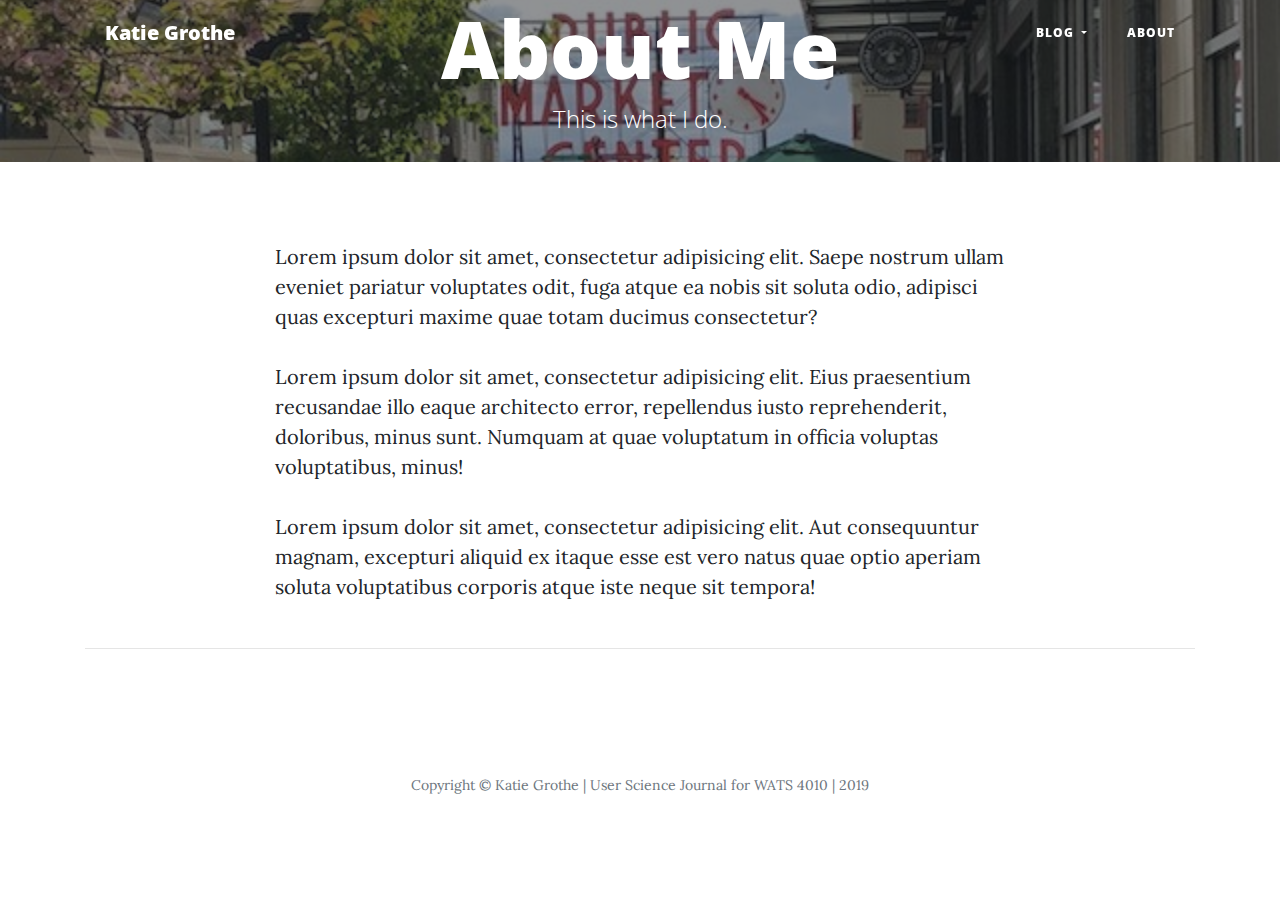
==== about.html @ 770133ce "Added post 4" ====
<!DOCTYPE html>
<html lang="en">

<head>

  <!-- Global site tag (gtag.js) - Google Analytics -->
<script async src="https://www.googletagmanager.com/gtag/js?id=UA-137801907-1"></script>
<script>
  window.dataLayer = window.dataLayer || [];
  function gtag(){dataLayer.push(arguments);}
  gtag('js', new Date());

  gtag('config', 'UA-137801907-1');
</script>

  <meta charset="utf-8">
  <meta name="viewport" content="width=device-width, initial-scale=1, shrink-to-fit=no">
  <meta name="description" content="">
  <meta name="author" content="">

  <title>Clean Blog - Start Bootstrap Theme</title>

  <!-- Bootstrap core CSS -->
  <link href="https://stackpath.bootstrapcdn.com/bootstrap/4.3.1/css/bootstrap.min.css " rel="stylesheet">

  <!-- Custom fonts for this template -->
  <link rel="stylesheet" href="https://use.fontawesome.com/releases/v5.7.2/css/all.css" integrity="sha384-fnmOCqbTlWIlj8LyTjo7mOUStjsKC4pOpQbqyi7RrhN7udi9RwhKkMHpvLbHG9Sr"
    crossorigin="anonymous">
  <link href='https://fonts.googleapis.com/css?family=Lora:400,700,400italic,700italic' rel='stylesheet' type='text/css'>
  <link href='https://fonts.googleapis.com/css?family=Open+Sans:300italic,400italic,600italic,700italic,800italic,400,300,600,700,800'
    rel='stylesheet' type='text/css'>
  <link href="css/clean-blog.min.css" rel="stylesheet">

</head>

<body>

  <!-- Navigation -->
  <nav class="navbar navbar-expand-lg navbar-light fixed-top" id="mainNav">
    <div class="container">
      <a class="navbar-brand" href="index.html">Katie Grothe</a>
      <button class="navbar-toggler navbar-toggler-right" type="button" data-toggle="collapse" data-target="#navbarResponsive"
        aria-controls="navbarResponsive" aria-expanded="false" aria-label="Toggle navigation">
        Menu
        <i class="fas fa-bars"></i>
      </button>
      <div class="collapse navbar-collapse" id="navbarResponsive">
        <ul class="navbar-nav ml-auto">
          <!-- <li class="nav-item">
            <a class="nav-link" href="index.html">Home</a>
          </li> -->


          <li class="nav-item dropdown">
            <a class="nav-link dropdown-toggle" href="#" id="navbarDropdownBlog" data-toggle="dropdown" aria-haspopup="true"
              aria-expanded="false">
              Blog
            </a>
            <div class="dropdown-menu dropdown-menu-right" aria-labelledby="navbarDropdownBlog">
              <a class="dropdown-item" href="post1.html">Post 1</a>
              <a class="dropdown-item" href="post2.html">Post 2</a>
              <a class="dropdown-item" href="post3.html">Post 3</a>
              <a class="dropdown-item" href="post4.html">Post 4</a>
            </div>
           
          </li>
          <li class="nav-item">
            <a class="nav-link" href="about.html">About</a>
          </li>
        </ul>
      </div>
    </div>
  </nav>


  <!-- Page Header -->
  <header class="masthead" style="background-image: url('img/PikePlaceSign.jpg')">
    <div class="overlay"></div>
    <div class="container">
      <div class="row">
        <div class="col-lg-8 col-md-10 mx-auto">
          <div class="page-heading">
            <h1>About Me</h1>
            <span class="subheading">This is what I do.</span>
          </div>
        </div>
      </div>
    </div>
  </header>

  <!-- Main Content -->
  <div class="container">
    <div class="row">
      <div class="col-lg-8 col-md-12 mx-auto">
        <p>Lorem ipsum dolor sit amet, consectetur adipisicing elit. Saepe nostrum ullam eveniet pariatur voluptates
          odit, fuga atque ea nobis sit soluta odio, adipisci quas excepturi maxime quae totam ducimus consectetur?</p>
        <p>Lorem ipsum dolor sit amet, consectetur adipisicing elit. Eius praesentium recusandae illo eaque architecto
          error, repellendus iusto reprehenderit, doloribus, minus sunt. Numquam at quae voluptatum in officia voluptas
          voluptatibus, minus!</p>
        <p>Lorem ipsum dolor sit amet, consectetur adipisicing elit. Aut consequuntur magnam, excepturi aliquid ex
          itaque esse est vero natus quae optio aperiam soluta voluptatibus corporis atque iste neque sit tempora!</p>
      </div>
    </div>

    <hr>

    <!-- Footer -->
    <footer>
      <div class="container">
        <div class="row">
          <div class="col-lg-8 col-md-10 mx-auto">
            <ul class="list-inline text-center">
              <li class="list-inline-item">
                <a href="#">
                  <span class="fa-stack fa-lg">
                    <i class="fas fa-circle fa-stack-2x"></i>
                    <i class="fab fa-twitter fa-stack-1x fa-inverse"></i>
                  </span>
                </a>
              </li>
              <li class="list-inline-item">
                <a href="#">
                  <span class="fa-stack fa-lg">
                    <i class="fas fa-circle fa-stack-2x"></i>
                    <i class="fab fa-facebook-f fa-stack-1x fa-inverse"></i>
                  </span>
                </a>
              </li>
              <li class="list-inline-item">
                <a href="#">
                  <span class="fa-stack fa-lg">
                    <i class="fas fa-circle fa-stack-2x"></i>
                    <i class="fab fa-github fa-stack-1x fa-inverse"></i>
                  </span>
                </a>
              </li>
            </ul>
            <p class="copyright text-muted">Copyright &copy; Katie Grothe | User Science Journal for WATS 4010 | 2019</p>
          </div>
        </div>
      </div>
    </footer>

    <!-- Bootstrap core JavaScript -->
    <script src="https://code.jquery.com/jquery-3.3.1.slim.min.js" integrity="sha384-q8i/X+965DzO0rT7abK41JStQIAqVgRVzpbzo5smXKp4YfRvH+8abtTE1Pi6jizo"
      crossorigin="anonymous"></script>
    <script src="https://cdnjs.cloudflare.com/ajax/libs/popper.js/1.14.7/umd/popper.min.js" integrity="sha384-UO2eT0CpHqdSJQ6hJty5KVphtPhzWj9WO1clHTMGa3JDZwrnQq4sF86dIHNDz0W1"
      crossorigin="anonymous"></script>
    <script src="https://stackpath.bootstrapcdn.com/bootstrap/4.3.1/js/bootstrap.min.js" integrity="sha384-JjSmVgyd0p3pXB1rRibZUAYoIIy6OrQ6VrjIEaFf/nJGzIxFDsf4x0xIM+B07jRM"
      crossorigin="anonymous"></script>

    <!-- Custom scripts for this template -->
    <script src="js/clean-blog.min.js"></script>

    <!-- https://analytics.google.com/analytics/web/?utm_source=marketingplatform.google.com&utm_medium=et&utm_campaign=marketingplatform.google.com%2Fabout%2Fanalytics%2F#/realtime/rt-overview/a134146736w194098880p189585723/ -->
    <!-- https://support.google.com/analytics/answer/1042508 -->
    <!-- https://analytics.google.com/analytics/web/#/a134146736w194098880p189585723/admin/tracking/tracking-code/ -->


</body>

</html>
---- css/clean-blog.min.css ----
/*!
 * Start Bootstrap - Clean Blog v5.0.2 (https://startbootstrap.com/template-overviews/clean-blog)
 * Copyright 2013-2019 Start Bootstrap
 * Licensed under MIT (https://github.com/BlackrockDigital/startbootstrap-clean-blog/blob/master/LICENSE)
 */body{font-size:20px;color:#212529;font-family:Lora,'Times New Roman',serif}p{line-height:1.5;margin:30px 0}p a{text-decoration:underline}h1,h2,h3,h4,h5,h6{font-weight:800;font-family:'Open Sans','Helvetica Neue',Helvetica,Arial,sans-serif}a{color:#212529;-webkit-transition:all .2s;transition:all .2s}a:focus,a:hover{color:#0085a1}blockquote{font-style:italic;color:#868e96}.section-heading{font-size:36px;font-weight:700;margin-top:60px}.caption{font-size:14px;font-style:italic;display:block;margin:0;padding:10px;text-align:center;border-bottom-right-radius:5px;border-bottom-left-radius:5px}::-moz-selection{color:#fff;background:#0085a1;text-shadow:none}::selection{color:#fff;background:#0085a1;text-shadow:none}img::-moz-selection{color:#fff;background:0 0}img::selection{color:#fff;background:0 0}img::-moz-selection{color:#fff;background:0 0}#mainNav{position:absolute;border-bottom:1px solid #e9ecef;background-color:#fff;font-family:'Open Sans','Helvetica Neue',Helvetica,Arial,sans-serif}#mainNav .navbar-brand{font-weight:800;color:#343a40}#mainNav .navbar-toggler{font-size:12px;font-weight:800;padding:13px;text-transform:uppercase;color:#343a40}#mainNav .navbar-nav>li.nav-item>a{font-size:12px;font-weight:800;letter-spacing:1px;text-transform:uppercase}@media only screen and (min-width:992px){#mainNav{border-bottom:1px solid transparent;background:0 0}#mainNav .navbar-brand{padding:10px 20px;color:#fff}#mainNav .navbar-brand:focus,#mainNav .navbar-brand:hover{color:rgba(255,255,255,.8)}#mainNav .navbar-nav>li.nav-item>a{padding:10px 20px;color:#fff}#mainNav .navbar-nav>li.nav-item>a:focus,#mainNav .navbar-nav>li.nav-item>a:hover{color:rgba(255,255,255,.8)}}@media only screen and (min-width:992px){#mainNav{-webkit-transition:background-color .2s;transition:background-color .2s;-webkit-transform:translate3d(0,0,0);transform:translate3d(0,0,0);-webkit-backface-visibility:hidden}#mainNav.is-fixed{position:fixed;top:-67px;-webkit-transition:-webkit-transform .2s;transition:-webkit-transform .2s;transition:transform .2s;transition:transform .2s,-webkit-transform .2s;border-bottom:1px solid #fff;background-color:rgba(255,255,255,.9)}#mainNav.is-fixed .navbar-brand{color:#212529}#mainNav.is-fixed .navbar-brand:focus,#mainNav.is-fixed .navbar-brand:hover{color:#0085a1}#mainNav.is-fixed .navbar-nav>li.nav-item>a{color:#212529}#mainNav.is-fixed .navbar-nav>li.nav-item>a:focus,#mainNav.is-fixed .navbar-nav>li.nav-item>a:hover{color:#0085a1}#mainNav.is-visible{-webkit-transform:translate3d(0,100%,0);transform:translate3d(0,100%,0)}}header.masthead{margin-bottom:50px;background:no-repeat center center;background-color:#868e96;background-attachment:scroll;position:relative;background-size:cover}header.masthead .overlay{position:absolute;top:0;left:0;height:100%;width:100%;background-color:#212529;opacity:.5}header.masthead .page-heading,header.masthead .post-heading,header.masthead .site-heading{padding:0 0 30px;color:#fff}header.masthead .page-heading,header.masthead .site-heading{text-align:center}header.masthead .page-heading h1,header.masthead .site-heading h1{font-size:50px;margin-top:0}header.masthead .page-heading .subheading,header.masthead .site-heading .subheading{font-size:24px;font-weight:300;line-height:1.1;display:block;margin:10px 0 0;font-family:'Open Sans','Helvetica Neue',Helvetica,Arial,sans-serif}@media only screen and (min-width:768px){header.masthead .page-heading h1,header.masthead .site-heading h1{font-size:80px}}header.masthead .post-heading h1{font-size:35px}header.masthead .post-heading .meta,header.masthead .post-heading .subheading{line-height:1.1;display:block}header.masthead .post-heading .subheading{font-size:24px;font-weight:600;margin:10px 0 30px;font-family:'Open Sans','Helvetica Neue',Helvetica,Arial,sans-serif}header.masthead .post-heading .meta{font-size:20px;font-weight:300;font-style:italic;font-family:Lora,'Times New Roman',serif}header.masthead .post-heading .meta a{color:#fff}@media only screen and (min-width:768px){header.masthead .post-heading h1{font-size:55px}header.masthead .post-heading .subheading{font-size:30px}}.post-preview>a{color:#212529}.post-preview>a:focus,.post-preview>a:hover{text-decoration:none;color:#0085a1}.post-preview>a>.post-title{font-size:30px;margin-top:30px;margin-bottom:10px}.post-preview>a>.post-subtitle{font-weight:300;margin:0 0 10px}.post-preview>.post-meta{font-size:18px;font-style:italic;margin-top:0;color:#868e96}.post-preview>.post-meta>a{text-decoration:none;color:#212529}.post-preview>.post-meta>a:focus,.post-preview>.post-meta>a:hover{text-decoration:underline;color:#0085a1}@media only screen and (min-width:768px){.post-preview>a>.post-title{font-size:36px}}.floating-label-form-group{font-size:14px;position:relative;margin-bottom:0;padding-bottom:.5em;border-bottom:1px solid #dee2e6}.floating-label-form-group input,.floating-label-form-group textarea{font-size:1.5em;position:relative;z-index:1;padding:0;resize:none;border:none;border-radius:0;background:0 0;-webkit-box-shadow:none!important;box-shadow:none!important;font-family:Lora,'Times New Roman',serif}.floating-label-form-group input::-webkit-input-placeholder,.floating-label-form-group textarea::-webkit-input-placeholder{color:#868e96;font-family:Lora,'Times New Roman',serif}.floating-label-form-group label{font-size:.85em;line-height:1.764705882em;position:relative;z-index:0;top:2em;display:block;margin:0;-webkit-transition:top .3s ease,opacity .3s ease;transition:top .3s ease,opacity .3s ease;vertical-align:middle;vertical-align:baseline;opacity:0}.floating-label-form-group .help-block{margin:15px 0}.floating-label-form-group-with-value label{top:0;opacity:1}.floating-label-form-group-with-focus label{color:#0085a1}form .form-group:first-child .floating-label-form-group{border-top:1px solid #dee2e6}footer{padding:50px 0 65px}footer .list-inline{margin:0;padding:0}footer .copyright{font-size:14px;margin-bottom:0;text-align:center}.btn{font-size:14px;font-weight:800;padding:15px 25px;letter-spacing:1px;text-transform:uppercase;border-radius:0;font-family:'Open Sans','Helvetica Neue',Helvetica,Arial,sans-serif}.btn-primary{background-color:#0085a1;border-color:#0085a1}.btn-primary:active,.btn-primary:focus,.btn-primary:hover{color:#fff;background-color:#00657b!important;border-color:#00657b!important}.btn-lg{font-size:16px;padding:25px 35px}
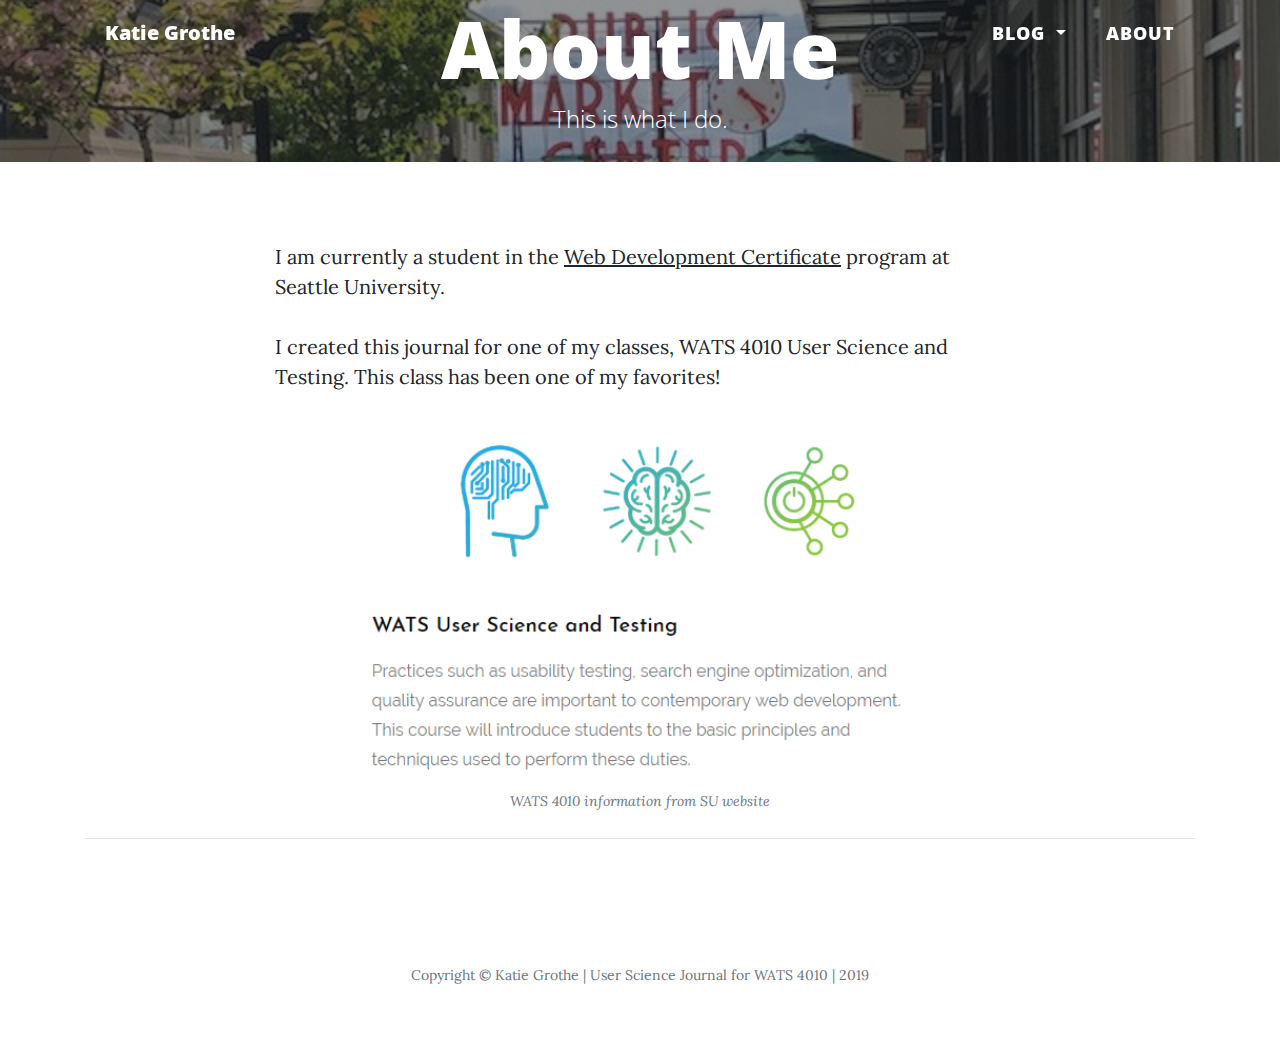
==== commit 7a17776b: "modified files" ====
--- a/about.html
+++ b/about.html
@@ -30,6 +30,7 @@
   <link href='https://fonts.googleapis.com/css?family=Open+Sans:300italic,400italic,600italic,700italic,800italic,400,300,600,700,800'
     rel='stylesheet' type='text/css'>
   <link href="css/clean-blog.min.css" rel="stylesheet">
+  <link href="css/styles.css" rel="stylesheet">
 
 </head>
 
@@ -57,17 +58,22 @@
               Blog
             </a>
             <div class="dropdown-menu dropdown-menu-right" aria-labelledby="navbarDropdownBlog">
-              <a class="dropdown-item" href="post1.html">Post 1</a>
-              <a class="dropdown-item" href="post2.html">Post 2</a>
-              <a class="dropdown-item" href="post3.html">Post 3</a>
-              <a class="dropdown-item" href="post4.html">Post 4</a>
+              <a class="dropdown-item" href="post1.html">General Usability Analysis</a>
+              <a class="dropdown-item" href="post2.html">Usable Design Analysis</a>
+              <a class="dropdown-item" href="post3.html">Usability Test: full site</a>
+              <a class="dropdown-item" href="post4.html">Usability Test: mobile</a>
+              <a class="dropdown-item" href="post5.html">Accessibility Analysis</a>
+              <a class="dropdown-item" href="post6.html">Accessibity Retrofit</a>
+              <a class="dropdown-item" href="post7.html">Analytics</a>
+              <a class="dropdown-item" href="post8.html">Analytics: Events & Goals</a>
+              <a class="dropdown-item" href="post9.html">Content Experiment</a>
             </div>
            
           </li>
           <li class="nav-item">
             <a class="nav-link" href="about.html">About</a>
           </li>
-        </ul>
+        </ul>        
       </div>
     </div>
   </nav>
@@ -92,13 +98,11 @@
   <div class="container">
     <div class="row">
       <div class="col-lg-8 col-md-12 mx-auto">
-        <p>Lorem ipsum dolor sit amet, consectetur adipisicing elit. Saepe nostrum ullam eveniet pariatur voluptates
-          odit, fuga atque ea nobis sit soluta odio, adipisci quas excepturi maxime quae totam ducimus consectetur?</p>
-        <p>Lorem ipsum dolor sit amet, consectetur adipisicing elit. Eius praesentium recusandae illo eaque architecto
-          error, repellendus iusto reprehenderit, doloribus, minus sunt. Numquam at quae voluptatum in officia voluptas
-          voluptatibus, minus!</p>
-        <p>Lorem ipsum dolor sit amet, consectetur adipisicing elit. Aut consequuntur magnam, excepturi aliquid ex
-          itaque esse est vero natus quae optio aperiam soluta voluptatibus corporis atque iste neque sit tempora!</p>
+        <p>I am currently a student in the <a href="https://ncs.seattleu.edu/programs-courses/web-development/" target="_blank">Web Development Certificate</a> program at Seattle University.</p>
+        <p>I created this journal for one of my classes, WATS 4010 User Science and Testing. This class has been one of my favorites!</p>
+        <img class="img-center" src="img/WATS4010.PNG" alt="WATS 4010 info">           
+        <span class="caption text-muted">WATS 4010 information from SU website</span>
+        
       </div>
     </div>
 
@@ -111,7 +115,7 @@
           <div class="col-lg-8 col-md-10 mx-auto">
             <ul class="list-inline text-center">
               <li class="list-inline-item">
-                <a href="#">
+                <a href="#" aria-label="Twitter">
                   <span class="fa-stack fa-lg">
                     <i class="fas fa-circle fa-stack-2x"></i>
                     <i class="fab fa-twitter fa-stack-1x fa-inverse"></i>
@@ -119,7 +123,7 @@
                 </a>
               </li>
               <li class="list-inline-item">
-                <a href="#">
+                <a href="#" aria-label="Facebook">
                   <span class="fa-stack fa-lg">
                     <i class="fas fa-circle fa-stack-2x"></i>
                     <i class="fab fa-facebook-f fa-stack-1x fa-inverse"></i>
@@ -127,7 +131,7 @@
                 </a>
               </li>
               <li class="list-inline-item">
-                <a href="#">
+                <a href="#" aria-label="Github">
                   <span class="fa-stack fa-lg">
                     <i class="fas fa-circle fa-stack-2x"></i>
                     <i class="fab fa-github fa-stack-1x fa-inverse"></i>
--- a/css/styles.css
+++ b/css/styles.css
@@ -0,0 +1,115 @@
+/*!
+ * styles
+ */
+
+/*body {
+  font-size: 20px;
+  color: #212529;
+  font-family: 'Lora', 'Times New Roman', serif;
+}
+
+p {
+  line-height: 1.5;
+  margin: 30px 0;
+}
+
+p a {
+  text-decoration: underline;
+}
+
+h1,
+h2,
+h3,
+h4,
+h5,
+h6 {
+  font-weight: 800;
+  font-family: 'Open Sans', 'Helvetica Neue', Helvetica, Arial, sans-serif;
+}
+
+a {
+  color: #212529;
+  -webkit-transition: all 0.2s;
+  transition: all 0.2s;
+}
+
+a:focus, a:hover {
+  color: #0085A1;
+}
+*/
+.post-meta {
+    color:navy !important;
+  }
+
+.img-fluid {
+  display: block;
+  margin-left: auto;
+  margin-right: auto;
+  width: 50%;
+}  
+
+.img-center {
+  display: block;
+  margin-left: auto;
+  margin-right: auto;
+  width: 80%;
+}
+
+#mainNav .navbar-nav > li.nav-item > a {
+    font-size: 18px;    
+  }
+
+blockquote {
+  padding-left: 1em;
+  font-style: italic;
+  font-size: 110%;
+  color: #080c11;  
+}
+
+.responsive {
+  max-width: 90%;
+  height: auto;
+}
+
+h6 {
+  font-weight: 400;
+  font-style: italic;
+  font-family: 'Open Sans', 'Helvetica Neue', Helvetica, Arial, sans-serif;
+}
+
+span.center {
+  display: block;
+  margin-left: auto;
+  margin-right: auto;
+  width: 80%;
+}
+
+.btn-lg {
+  background-color: lightsteelblue;
+  font-size: 22px;
+  font-weight: bold;
+  padding: 25px 35px;
+}
+
+.list-group-item-info {
+  background-color: plum;
+  color: darkmagenta;
+}
+
+.list-group-item-danger {
+  background-color: peachpuff;
+  color: darkred;
+}
+
+div.list-group {
+  font-weight: 1000;
+}  
+
+.tooltip-inner {
+  background-color: green; 
+  color: #FFFFFF; 
+  border: 1px solid green; 
+  padding: 25px;
+  font-size: 20px;
+  font-weight: 500;
+}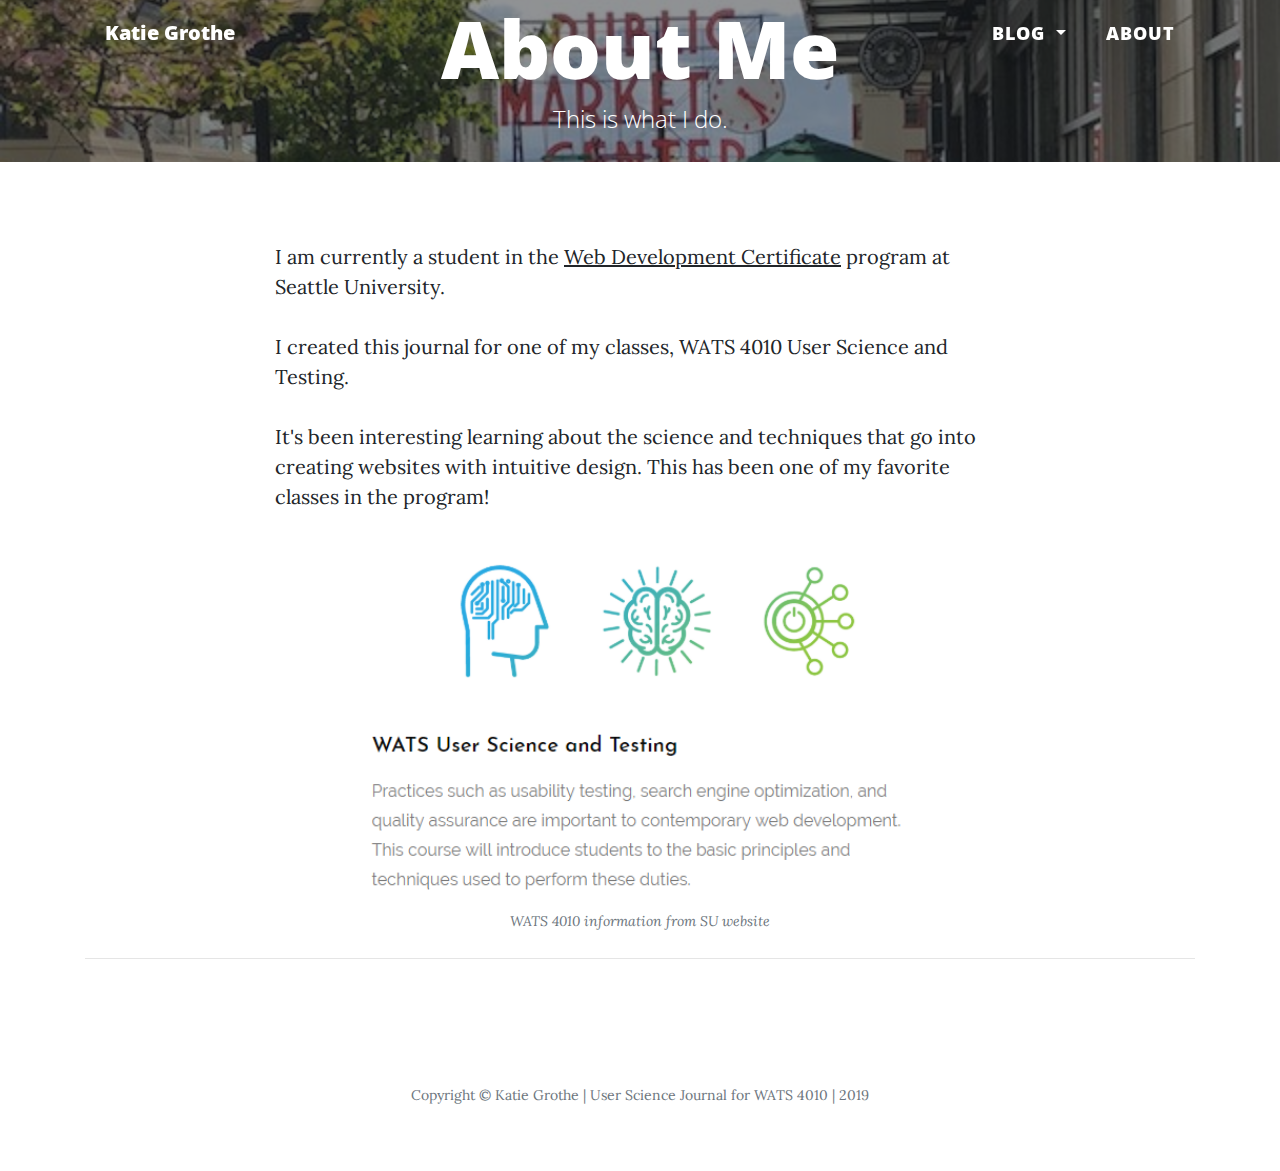
==== commit bff19057: "modified files" ====
--- a/about.html
+++ b/about.html
@@ -98,8 +98,11 @@
   <div class="container">
     <div class="row">
       <div class="col-lg-8 col-md-12 mx-auto">
+        
         <p>I am currently a student in the <a href="https://ncs.seattleu.edu/programs-courses/web-development/" target="_blank">Web Development Certificate</a> program at Seattle University.</p>
-        <p>I created this journal for one of my classes, WATS 4010 User Science and Testing. This class has been one of my favorites!</p>
+        <p>I created this journal for one of my classes, WATS 4010 User Science and Testing.</p>
+        <p>It's been interesting learning about the science and techniques that go into creating websites with intuitive design. This has been one of my favorite classes in the program!</p>
+
         <img class="img-center" src="img/WATS4010.PNG" alt="WATS 4010 info">           
         <span class="caption text-muted">WATS 4010 information from SU website</span>
         
--- a/css/styles.css
+++ b/css/styles.css
@@ -109,7 +109,6 @@
   background-color: green; 
   color: #FFFFFF; 
   border: 1px solid green; 
-  padding: 25px;
-  font-size: 20px;
-  font-weight: 500;
+  padding: 15px;
+  font-size: 15px;  
 }